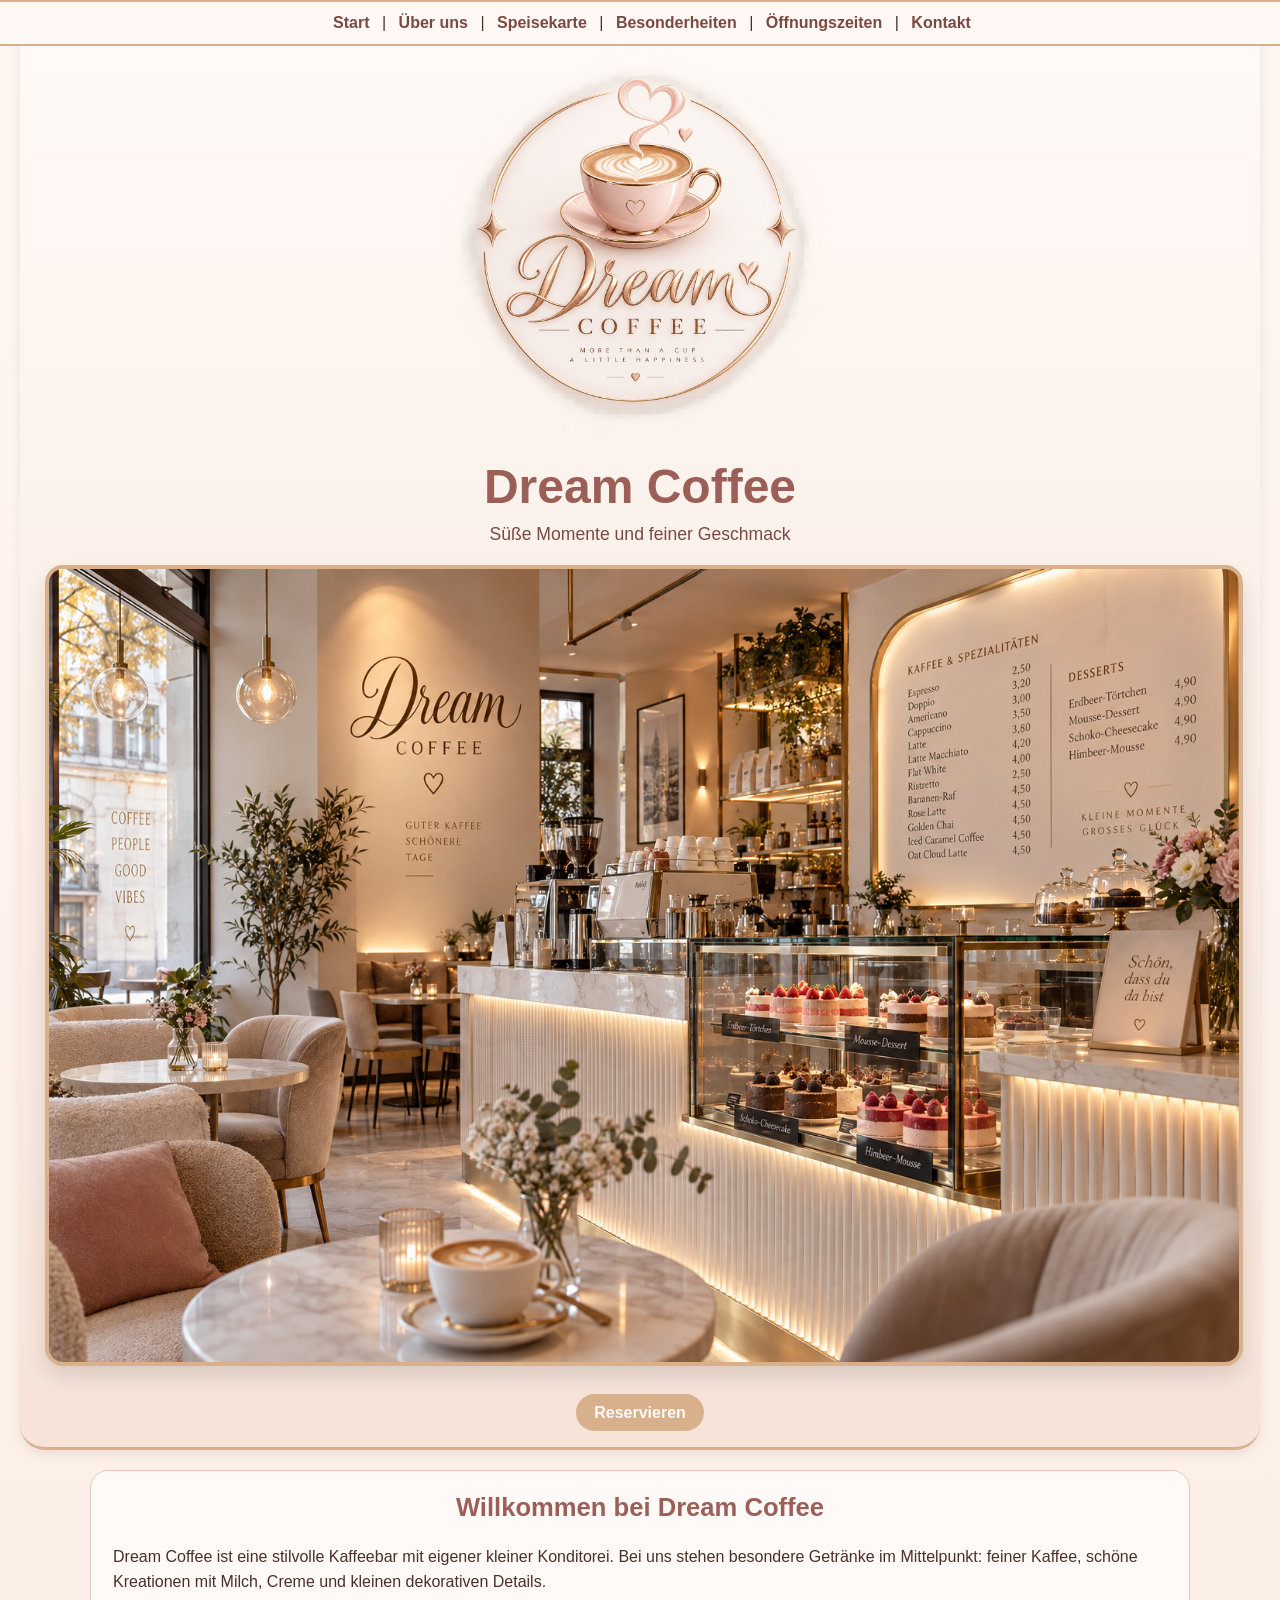
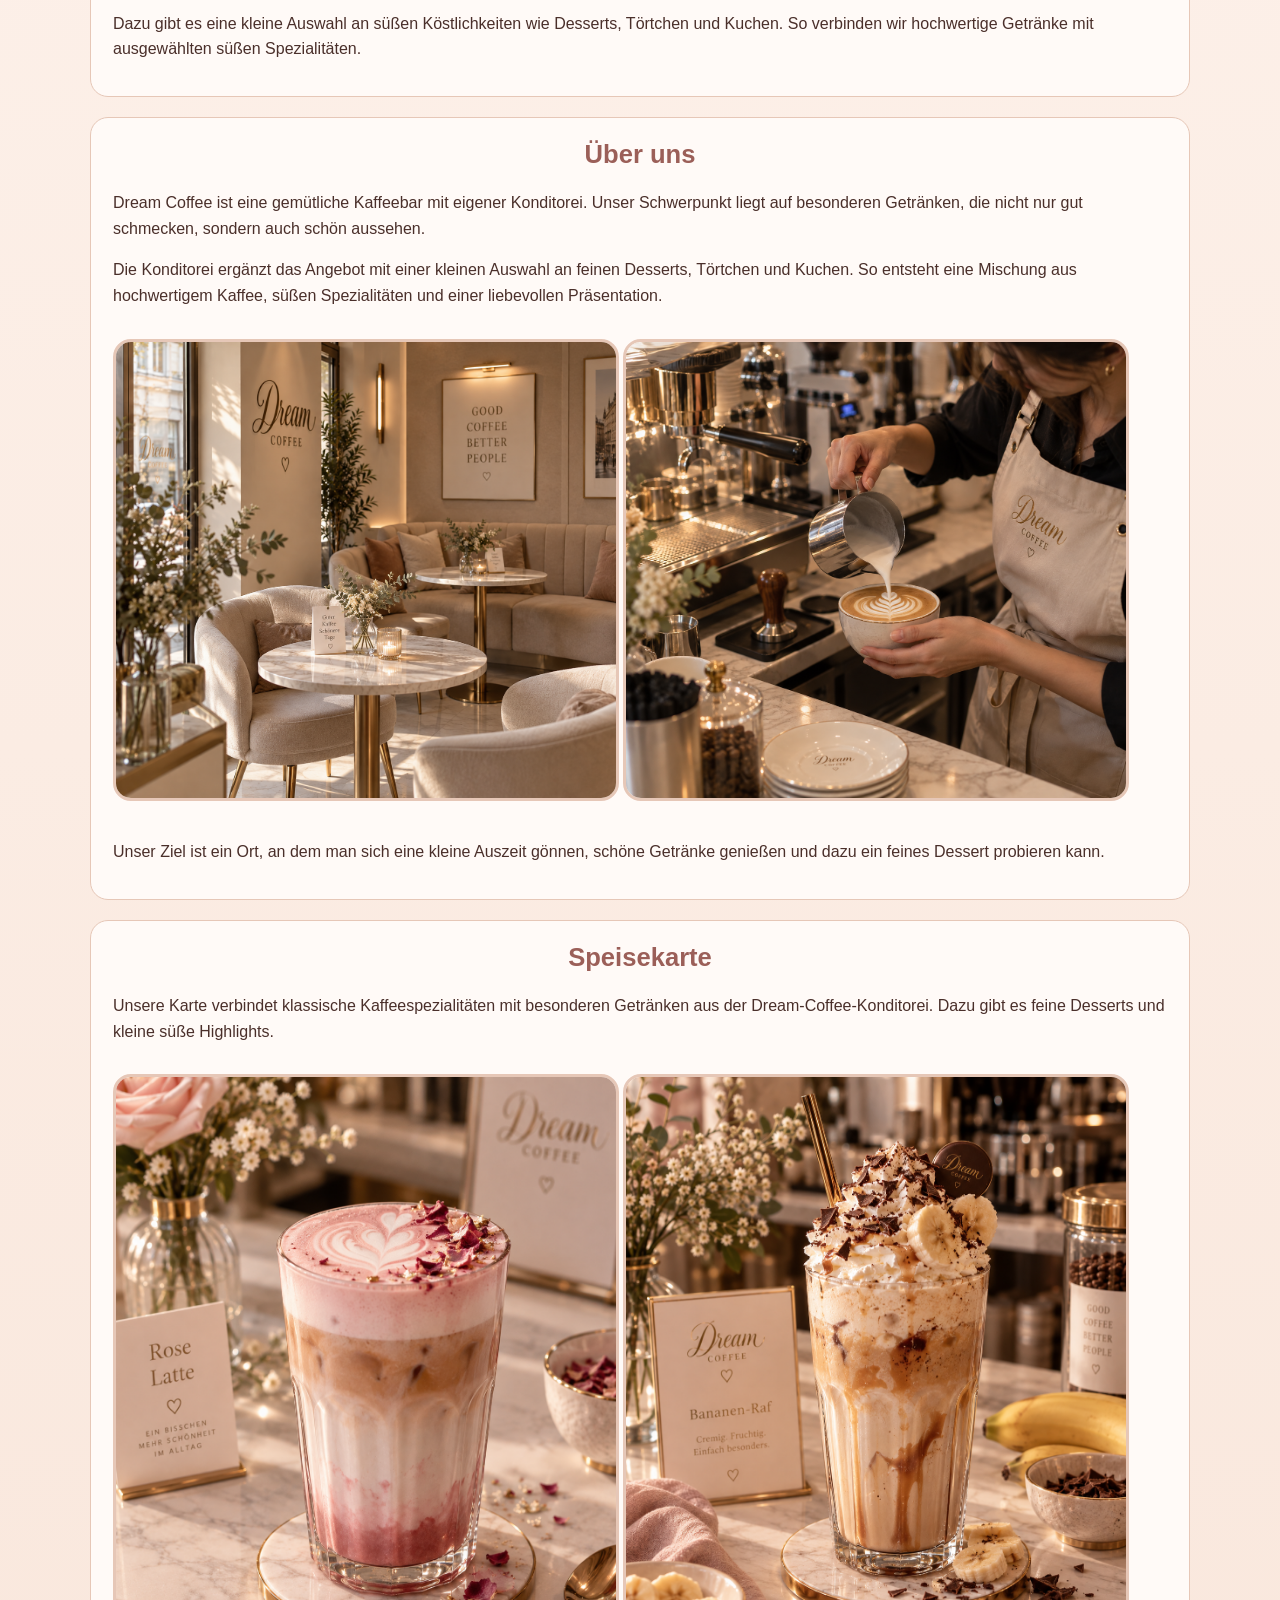
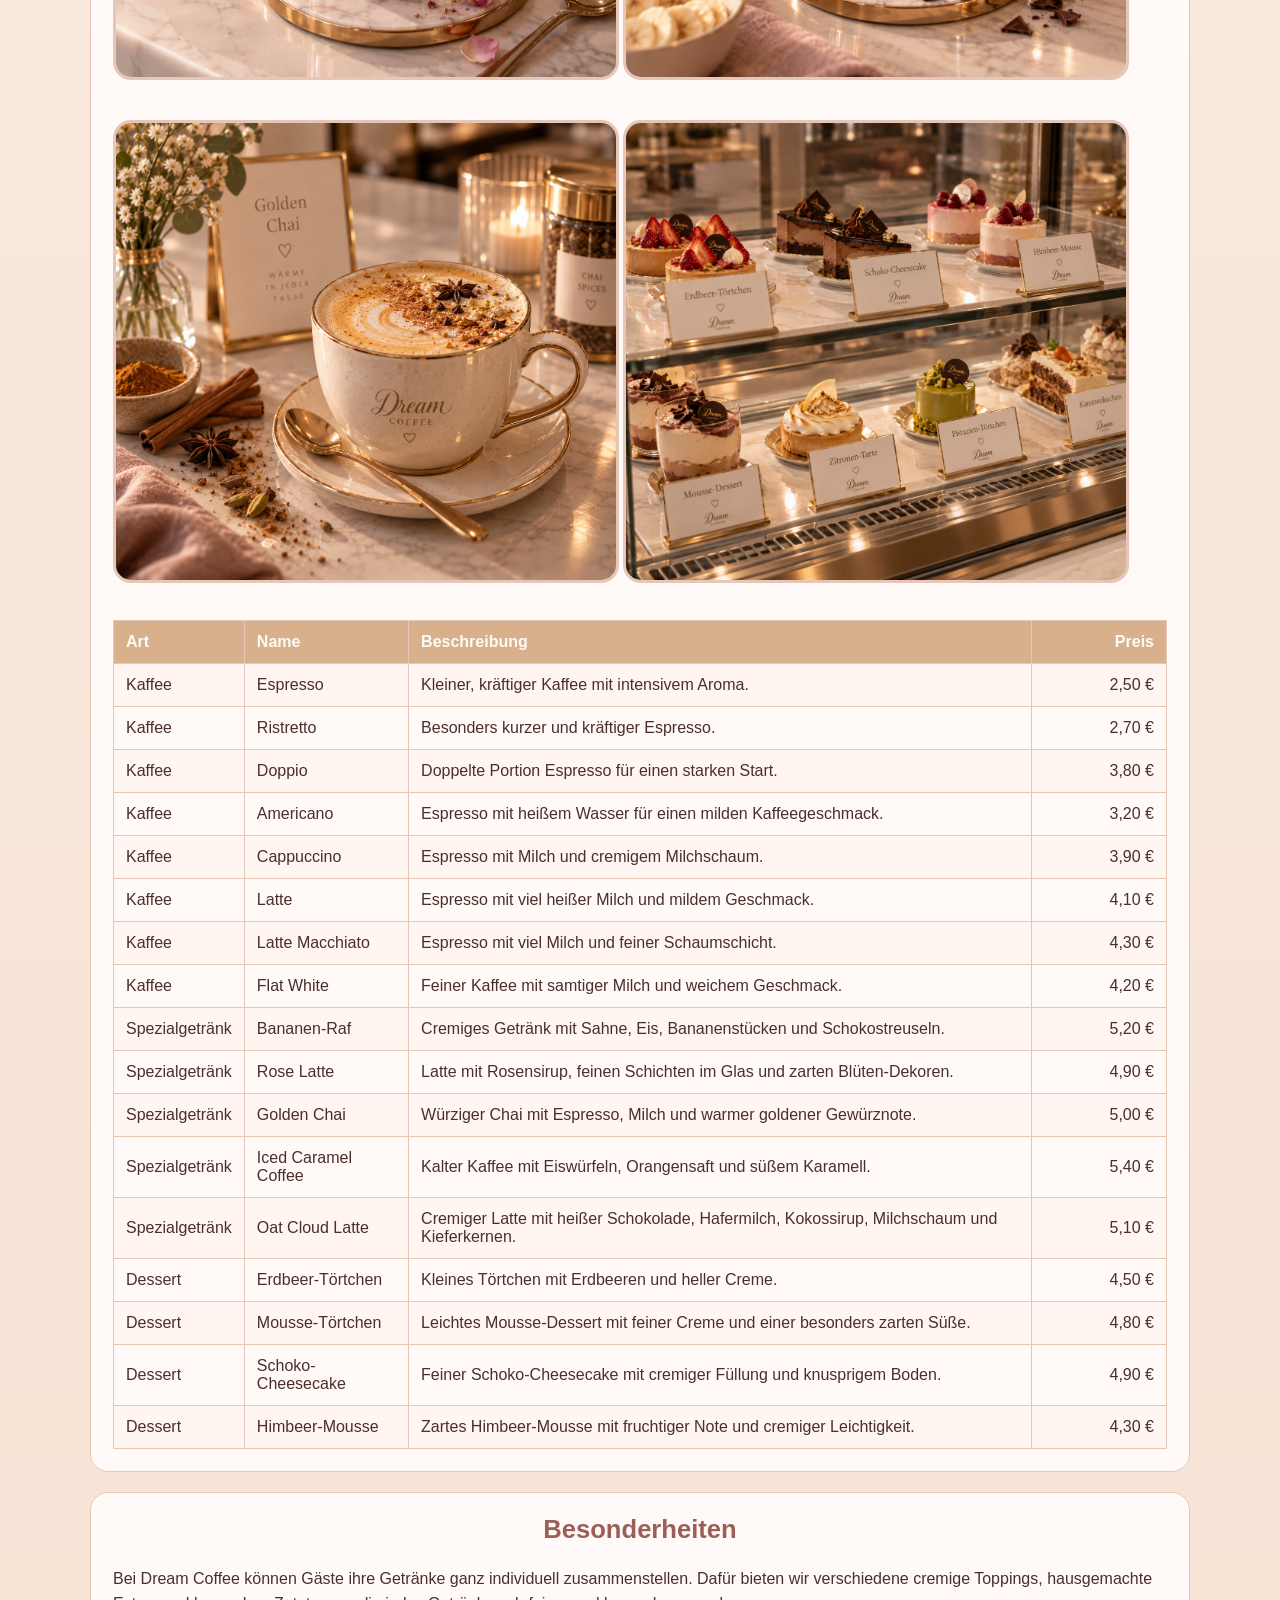
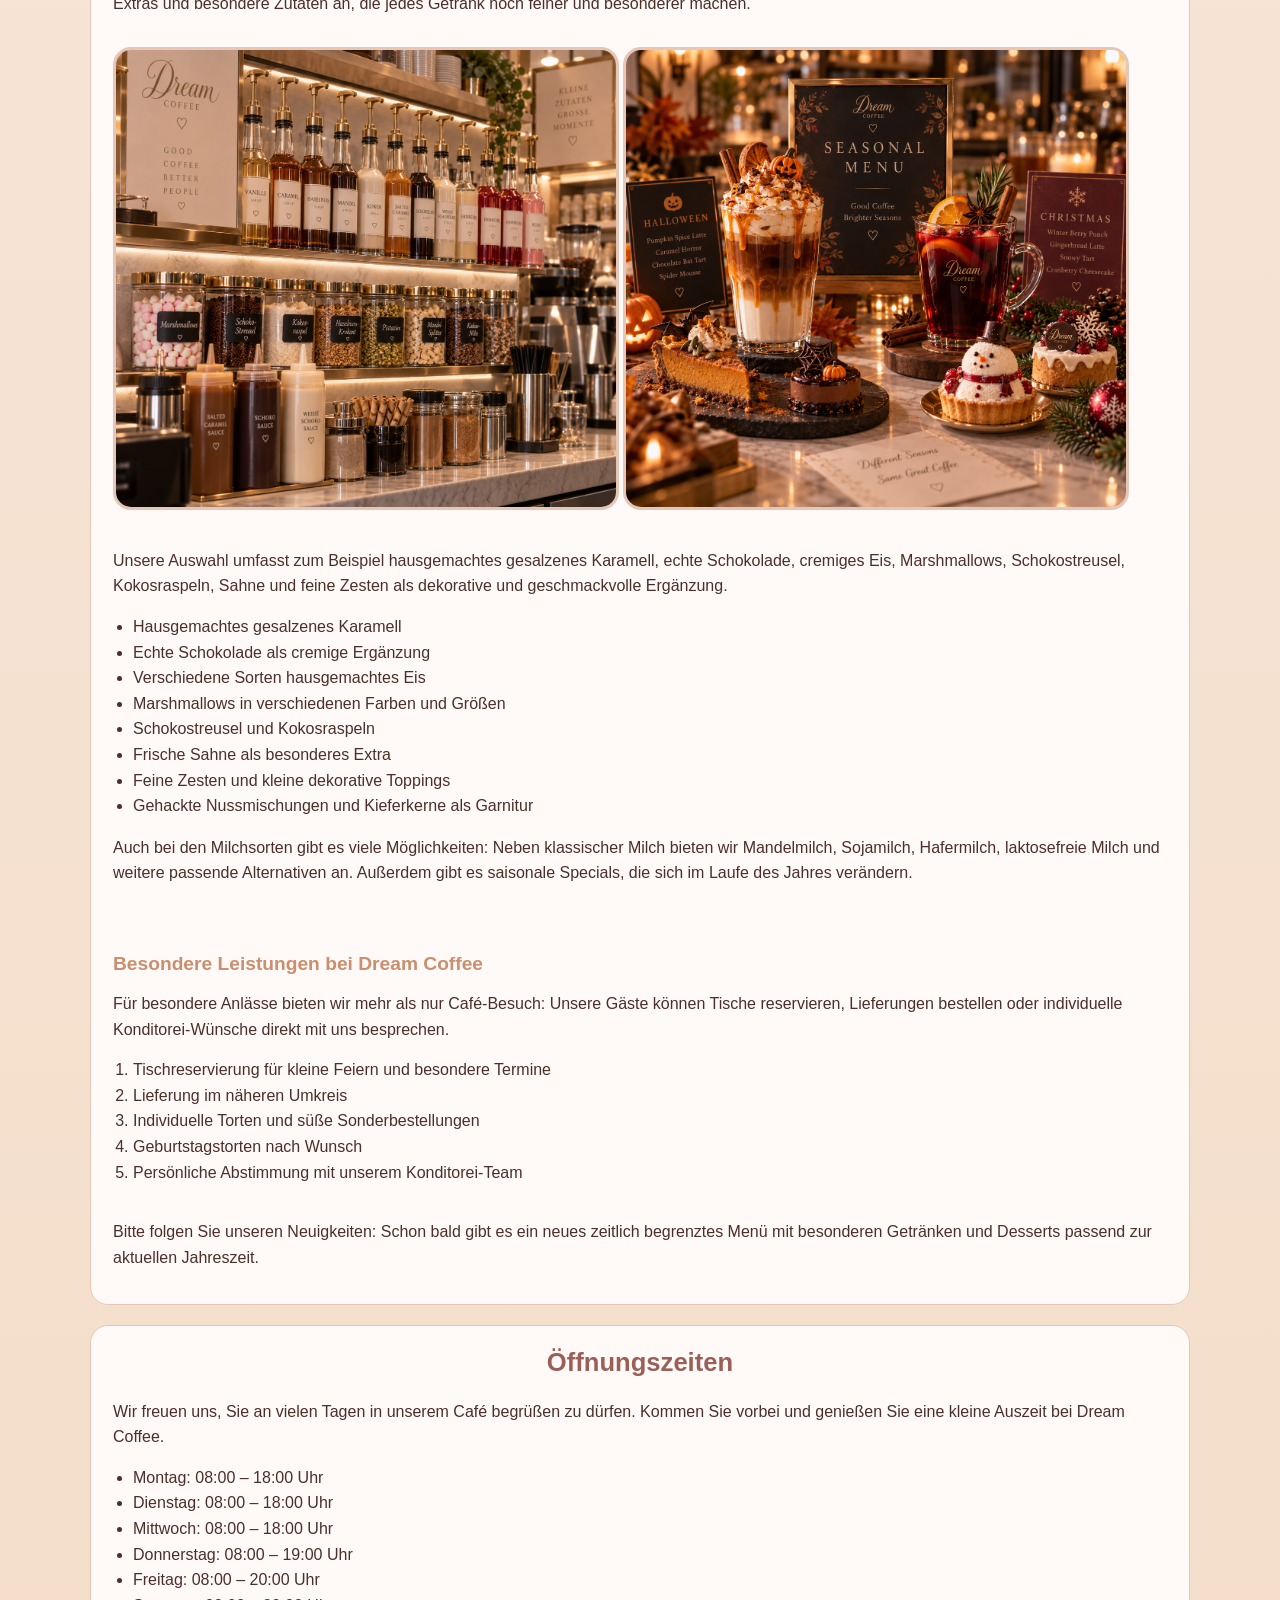
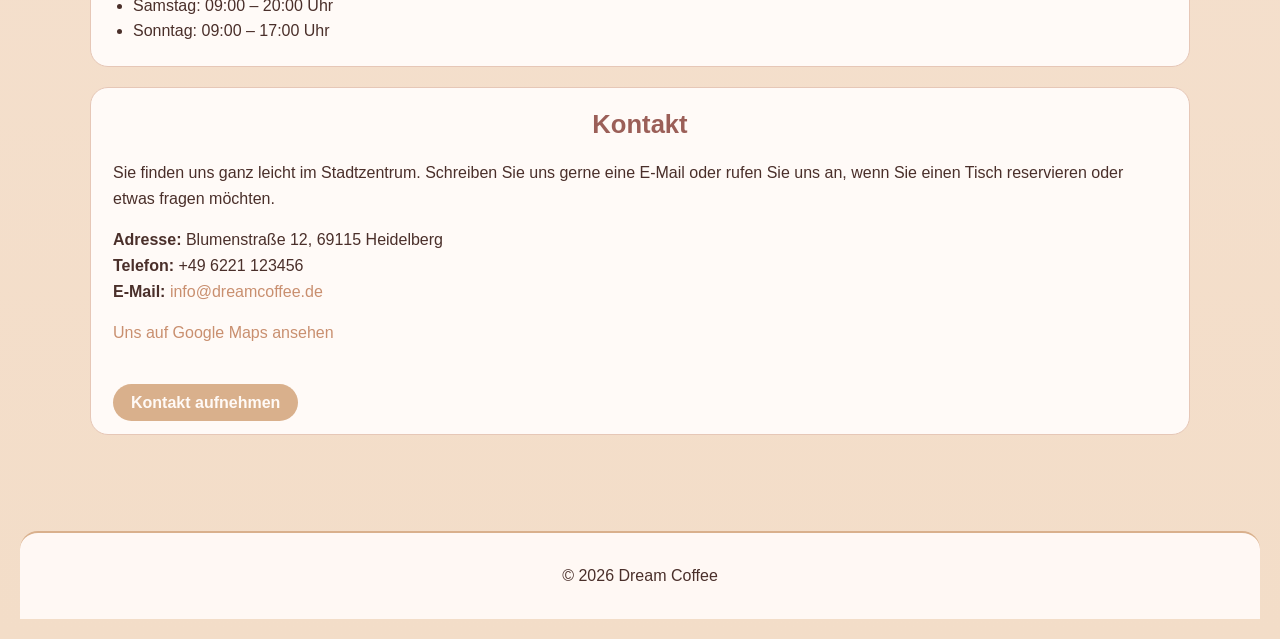
==== index.html @ ef2c7bab "Initial commit" ====
<!doctype html>
<html lang="de">
<head>
    <meta charset="UTF-8">
    <meta name="viewport" content="width=device-width, initial-scale=1.0">
    <title>Dream Coffee</title>
    <link rel="stylesheet" href="style.css">
</head>
<body>

    <header id="top">
        <img src="images/logo.png" alt="Dream Coffee Logo" class="logo">

        <nav class="navigation">
        <a href="#start">Start</a> |
        <a href="#ueber-uns">Über uns</a> |
        <a href="#speisekarte">Speisekarte</a> |
        <a href="#besonderheiten">Besonderheiten</a> |
        <a href="#oeffnungszeiten">Öffnungszeiten</a> |
        <a href="#kontakt">Kontakt</a>
    </nav>


        <h1>Dream Coffee</h1>
        <p>Süße Momente und feiner Geschmack</p>

        <img src="images/titelbild.png" alt="Titelbild von Dream Coffee" class="titelbild">
        <br>

    <a class="button" href="#kontakt">Reservieren</a>
    </header>

    <main>
        <section id="start">
            <h2>Willkommen bei Dream Coffee</h2>

             <p>
        Dream Coffee ist eine stilvolle Kaffeebar mit eigener kleiner
        Konditorei. Bei uns stehen besondere Getränke im Mittelpunkt:
        feiner Kaffee, schöne Kreationen mit Milch, Creme und kleinen
        dekorativen Details.
    </p>

    <p>
        Dazu gibt es eine kleine Auswahl an süßen Köstlichkeiten wie
        Desserts, Törtchen und Kuchen. So verbinden wir hochwertige
        Getränke mit ausgewählten süßen Spezialitäten.
    </p>

        </section>

        <section id="ueber-uns">
            <h2>Über uns</h2>

            <p>
        Dream Coffee ist eine gemütliche Kaffeebar mit eigener Konditorei.
        Unser Schwerpunkt liegt auf besonderen Getränken, die nicht nur gut
        schmecken, sondern auch schön aussehen.
    </p>

    <p>
        Die Konditorei ergänzt das Angebot mit einer kleinen Auswahl an
        feinen Desserts, Törtchen und Kuchen. So entsteht eine Mischung aus
        hochwertigem Kaffee, süßen Spezialitäten und einer liebevollen
        Präsentation.
    </p>

    <img src="images/cafe-interior.png" alt="Innenraum von Dream Coffee" class="sektionbild">
    <img src="images/barista.png" alt="Barista bei der Arbeit" class="sektionbild">

    <p>
        Unser Ziel ist ein Ort, an dem man sich eine kleine Auszeit gönnen,
        schöne Getränke genießen und dazu ein feines Dessert probieren kann.
    </p>

        </section>

        <section id="speisekarte">
            <h2>Speisekarte</h2>

            <p>
        Unsere Karte verbindet klassische Kaffeespezialitäten mit besonderen
        Getränken aus der Dream-Coffee-Konditorei. Dazu gibt es feine Desserts
        und kleine süße Highlights.
    </p>

    <img src="images/rose-latte.png" alt="Rose Latte von Dream Coffee" class="sektionbild">
    <img src="images/bananen-raf.png" alt="Bananen-Raf von Dream Coffee" class="sektionbild">
    <img src="images/golden-chai.png" alt="Golden Chai von Dream Coffee" class="sektionbild">
    <img src="images/desserts.png" alt="Feine Desserts bei Dream Coffee" class="sektionbild">

            <table>
        <tr>
            <th>Art</th>
            <th>Name</th>
            <th>Beschreibung</th>
            <th>Preis</th>
        </tr>

        <tr>
            <td>Kaffee</td>
            <td>Espresso</td>
            <td>Kleiner, kräftiger Kaffee mit intensivem Aroma.</td>
            <td>2,50 €</td>
        </tr>

        <tr>
            <td>Kaffee</td>
            <td>Ristretto</td>
            <td>Besonders kurzer und kräftiger Espresso.</td>
            <td>2,70 €</td>
        </tr>

        <tr>
            <td>Kaffee</td>
            <td>Doppio</td>
            <td>Doppelte Portion Espresso für einen starken Start.</td>
            <td>3,80 €</td>
        </tr>

        <tr>
            <td>Kaffee</td>
            <td>Americano</td>
            <td>Espresso mit heißem Wasser für einen milden Kaffeegeschmack.</td>
            <td>3,20 €</td>
        </tr>
        <tr>
            <td>Kaffee</td>
            <td>Cappuccino</td>
            <td>Espresso mit Milch und cremigem Milchschaum.</td>
            <td>3,90 €</td>
        </tr>
        <tr>
            <td>Kaffee</td>
            <td>Latte</td>
            <td>Espresso mit viel heißer Milch und mildem Geschmack.</td>
            <td>4,10 €</td>
        </tr>
        <tr>
            <td>Kaffee</td>
            <td>Latte Macchiato</td>
            <td>Espresso mit viel Milch und feiner Schaumschicht.</td>
            <td>4,30 €</td>
        </tr>
        <tr>
            <td>Kaffee</td>
            <td>Flat White</td>
            <td>Feiner Kaffee mit samtiger Milch und weichem Geschmack.</td>
            <td>4,20 €</td>
        </tr>
        
        <tr>
            <td>Spezialgetränk</td>
            <td>Bananen-Raf</td>
            <td>Cremiges Getränk mit Sahne, Eis, Bananenstücken und Schokostreuseln.</td>
            <td>5,20 €</td>
        </tr>
        <tr>
            <td>Spezialgetränk</td>
            <td>Rose Latte</td>
            <td>Latte mit Rosensirup, feinen Schichten im Glas und zarten Blüten-Dekoren.</td>
            <td>4,90 €</td>
        </tr>
        <tr>
            <td>Spezialgetränk</td>
            <td>Golden Chai</td>
            <td>Würziger Chai mit Espresso, Milch und warmer goldener Gewürznote.</td>
            <td>5,00 €</td>
        </tr>
        <tr>
            <td>Spezialgetränk</td>
            <td>Iced Caramel Coffee</td>
            <td>Kalter Kaffee mit Eiswürfeln, Orangensaft und süßem Karamell.</td>
            <td>5,40 €</td>
        </tr>
        <tr>
            <td>Spezialgetränk</td>
            <td>Oat Cloud Latte</td>
            <td>Cremiger Latte mit heißer Schokolade, Hafermilch, Kokossirup, Milchschaum und Kieferkernen.</td>
            <td>5,10 €</td>
        </tr>

        <tr>
            <td>Dessert</td>
            <td>Erdbeer-Törtchen</td>
            <td>Kleines Törtchen mit Erdbeeren und heller Creme.</td>
            <td>4,50 €</td>
        </tr>
        <tr>
            <td>Dessert</td>
            <td>Mousse-Törtchen</td>
            <td>Leichtes Mousse-Dessert mit feiner Creme und einer besonders zarten Süße.</td>
            <td>4,80 €</td>
        </tr>
        <tr>
            <td>Dessert</td>
            <td>Schoko-Cheesecake</td>
            <td>Feiner Schoko-Cheesecake mit cremiger Füllung und knusprigem Boden.</td>
            <td>4,90 €</td>
        </tr>
        <tr>
            <td>Dessert</td>
            <td>Himbeer-Mousse</td>
            <td>Zartes Himbeer-Mousse mit fruchtiger Note und cremiger Leichtigkeit.</td>
            <td>4,30 €</td>
        </tr>
    </table> 

        </section>

        <section id="besonderheiten">
            <h2>Besonderheiten</h2>

             <p>
        Bei Dream Coffee können Gäste ihre Getränke ganz individuell
        zusammenstellen. Dafür bieten wir verschiedene cremige Toppings,
        hausgemachte Extras und besondere Zutaten an, die jedes Getränk noch
        feiner und besonderer machen.
    </p>

    <img src="images/toppings.png" alt="Toppings und Extras für Getränke" class="sektionbild">
    <img src="images/seasonal-special.png" alt="Saisonales Special bei Dream Coffee" class="sektionbild">

    <p>
        Unsere Auswahl umfasst zum Beispiel hausgemachtes gesalzenes Karamell,
        echte Schokolade, cremiges Eis, Marshmallows, Schokostreusel,
        Kokosraspeln, Sahne und feine Zesten als dekorative und geschmackvolle
        Ergänzung.
    </p>

    <ul>
        <li>Hausgemachtes gesalzenes Karamell</li>
        <li>Echte Schokolade als cremige Ergänzung</li>
        <li>Verschiedene Sorten hausgemachtes Eis</li>
        <li>Marshmallows in verschiedenen Farben und Größen</li>
        <li>Schokostreusel und Kokosraspeln</li>
        <li>Frische Sahne als besonderes Extra</li>
        <li>Feine Zesten und kleine dekorative Toppings</li>
        <li>Gehackte Nussmischungen und Kieferkerne als Garnitur</li>
    </ul>

    <p>
        Auch bei den Milchsorten gibt es viele Möglichkeiten: Neben klassischer
        Milch bieten wir Mandelmilch, Sojamilch, Hafermilch, laktosefreie Milch
        und weitere passende Alternativen an. Außerdem gibt es saisonale
        Specials, die sich im Laufe des Jahres verändern.
    </p>
    <br>
    <br>


    <h3>Besondere Leistungen bei Dream Coffee</h3>

<p>
    Für besondere Anlässe bieten wir mehr als nur Café-Besuch: Unsere Gäste
    können Tische reservieren, Lieferungen bestellen oder individuelle
    Konditorei-Wünsche direkt mit uns besprechen.
</p>

<ol>
    <li>Tischreservierung für kleine Feiern und besondere Termine</li>
    <li>Lieferung im näheren Umkreis</li>
    <li>Individuelle Torten und süße Sonderbestellungen</li>
    <li>Geburtstagstorten nach Wunsch</li>
    <li>Persönliche Abstimmung mit unserem Konditorei-Team</li>
</ol>
<br>

    <p>
        Bitte folgen Sie unseren Neuigkeiten: Schon bald gibt es ein neues
        zeitlich begrenztes Menü mit besonderen Getränken und Desserts passend
        zur aktuellen Jahreszeit.
    </p>

        </section>

        <section id="oeffnungszeiten">
            <h2>Öffnungszeiten</h2>

            <p>
        Wir freuen uns, Sie an vielen Tagen in unserem Café begrüßen zu dürfen.
        Kommen Sie vorbei und genießen Sie eine kleine Auszeit bei Dream Coffee.
    </p>

    <ul>
        <li>Montag: 08:00 – 18:00 Uhr</li>
        <li>Dienstag: 08:00 – 18:00 Uhr</li>
        <li>Mittwoch: 08:00 – 18:00 Uhr</li>
        <li>Donnerstag: 08:00 – 19:00 Uhr</li>
        <li>Freitag: 08:00 – 20:00 Uhr</li>
        <li>Samstag: 09:00 – 20:00 Uhr</li>
        <li>Sonntag: 09:00 – 17:00 Uhr</li>
    </ul>

        </section>

        <section id="kontakt">
            <h2>Kontakt</h2>

            <p>
        Sie finden uns ganz leicht im Stadtzentrum. Schreiben Sie uns gerne
        eine E-Mail oder rufen Sie uns an, wenn Sie einen Tisch reservieren
        oder etwas fragen möchten.
    </p>

    <p>
        <strong>Adresse:</strong> Blumenstraße 12, 69115 Heidelberg<br>
        <strong>Telefon:</strong> +49 6221 123456<br>
        <strong>E-Mail:</strong> <a href="mailto:info@dreamcoffee.de">info@dreamcoffee.de</a>
    </p>

    <p>
        <a href="https://www.google.com/maps" target="_blank" rel="noopener noreferrer">
            Uns auf Google Maps ansehen
        </a>
    </p>

    <br>
    <br>

    <a class="button" href="contact.html">Kontakt aufnehmen</a>

        </section>
    </main>
    <br>
    <br>


    <footer>
        <p>© 2026 Dream Coffee</p>
    </footer>

</body>
</html>
---- style.css ----
body {
    margin: 20px;
    background: linear-gradient(to bottom, #fff6f1, #f9e7dc, #f3ddc8);
    color: #4a2f2a;
    font-family: Arial, sans-serif;
}

header {
    background: linear-gradient(to bottom, #fffaf7, #f7e3d8);
    padding: 25px;
    text-align: center;
    border-bottom: 3px solid #d9b08c;
    border-radius: 0 0 25px 25px;
    box-shadow: 0 4px 12px rgba(0, 0, 0, 0.08);
    margin-bottom: 20px;
}

h1 {
    color: #9b5f58;
    font-size: 3rem;
    margin: 0;
}

header p {
    color: #7a4a42;
    font-size: 1.1rem;
    margin: 10px 0 20px;
}

.navigation {
    position: fixed;
    top: 0;
    left: 0;
    width: 100%;
    z-index: 1000;
    background-color: #fff8f4;
    padding: 12px;
    text-align: center;
    border-top: 2px solid #d9b08c;
    border-bottom: 2px solid #d9b08c;
    margin-bottom: 20px;
}

.navigation a {
    color: #7a4a42;
    text-decoration: none;
    font-size: 1rem;
    padding: 0 8px;
    font-weight: bold;
}

.navigation a:hover {
    color: #c98f6f;
}

main {
    max-width: 1100px;
    margin: 0 auto;
    padding: 0 20px 20px;
}

section {
    background-color: #fffaf7;
    padding: 22px;
    margin-bottom: 20px;
    border: 1px solid #e6c7b7;
    border-radius: 18px;
}

section h2 {
    color: #9b5f58;
    font-size: 1.6rem;
    margin-top: 0;
    text-align: center;
}

section p {
    font-size: 1rem;
    line-height: 1.6;
    margin-bottom: 12px;
}

.logo {
    width: 400px;
    height: auto;
    margin: 0 auto 10px;
}

.titelbild {
    width: 100%;
    max-width: 1200px;
    height: auto;
    display: block;
    margin: 20px auto;
    border: 4px solid #d9b08c;
    border-radius: 18px;
    box-shadow: 0 10px 22px rgba(0, 0, 0, 0.12);
}

.sektionbild {
    width: 500px;
    max-width: 100%;
    height: auto;
    margin: 18px auto;
    border: 3px solid #e6c7b7;
    border-radius: 18px;
}

table {
    width: 100%;
    border-collapse: collapse;
    margin-top: 15px;
}

th,
td {
    border: 1px solid #e6c7b7;
    padding: 12px;
    text-align: left;
}

th:nth-child(4),
td:nth-child(4) {
    width: 110px;
    white-space: nowrap;
    text-align: right;
}

th {
    background-color: #d9b08c;
    color: #fffaf7;
}

tr:nth-child(even) {
    background-color: #fff6f1;
}

ul,
ol {
    margin: 15px 0 0 20px;
    padding: 0;
    line-height: 1.6;
}

footer {
    background-color: #fff8f4;
    padding: 18px;
    text-align: center;
    border-top: 2px solid #d9b08c;
    border-radius: 18px 18px 0 0;
    margin-top: 20px;
}

.button,
.kontakt-button,
button {
    background-color: #d9b08c;
    color: #fffaf7;
    text-decoration: none;
    padding: 10px 18px;
    border: none;
    border-radius: 20px;
    font-family: inherit;
    font-weight: bold;
    cursor: pointer;
}

.button:hover,
.kontakt-button:hover,
button:hover {
    background-color: #c98f6f;
}

form {
    background-color: #fffaf7;
    padding: 20px;
    border: 1px solid #e6c7b7;
    border-radius: 18px;
    margin-top: 15px;
}

input,
textarea {
    width: 100%;
    padding: 10px;
    border: 1px solid #d9b08c;
    border-radius: 10px;
    font-family: inherit;
    box-sizing: border-box;
}

textarea {
    height: 160px;
    resize: none;
}

figcaption {
    text-align: center;
    margin-top: 8px;
    color: #7a4a42;
    font-style: italic;
    font-size: 0.95rem;
}

h3 {
    color: #c98f6f;
    font-size: 1.2rem;
    margin-bottom: 10px;
}

.kontakt-formular {
    max-width: 800px;
    margin: 0 auto;
}

.contact-logo {
    width: 400px;
    max-width: 100%;
    height: auto;
    display: block;
    margin: 0 auto 20px;
}

a {
    color: #c98f6f;
    text-decoration: none;
}

a:hover {
    color: #9b5f58;
}

.logo,
.sektionbild {
    transition: transform 0.3s ease, box-shadow 0.3s ease;
}

.logo:hover,
.sektionbild:hover {
    transform: scale(1.5);
    box-shadow: 0 8px 20px rgba(0, 0, 0, 0.18);
}
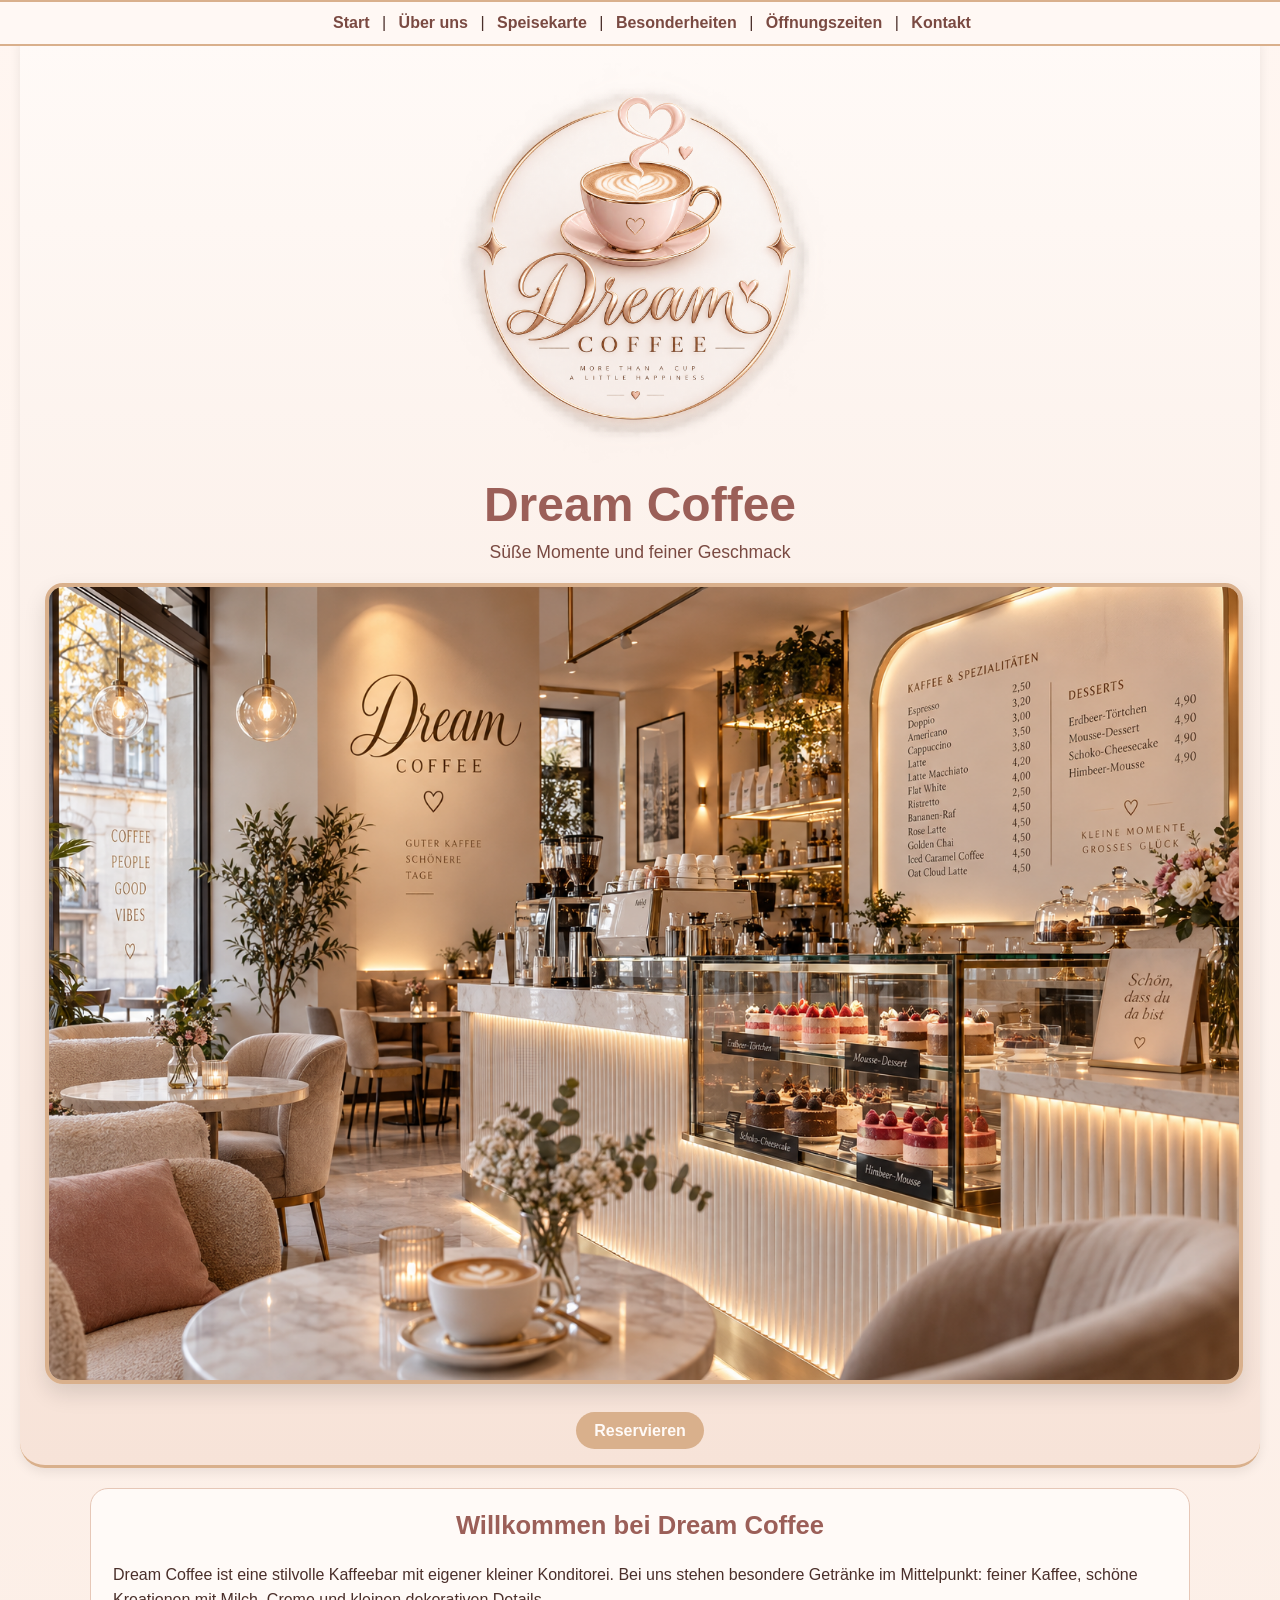
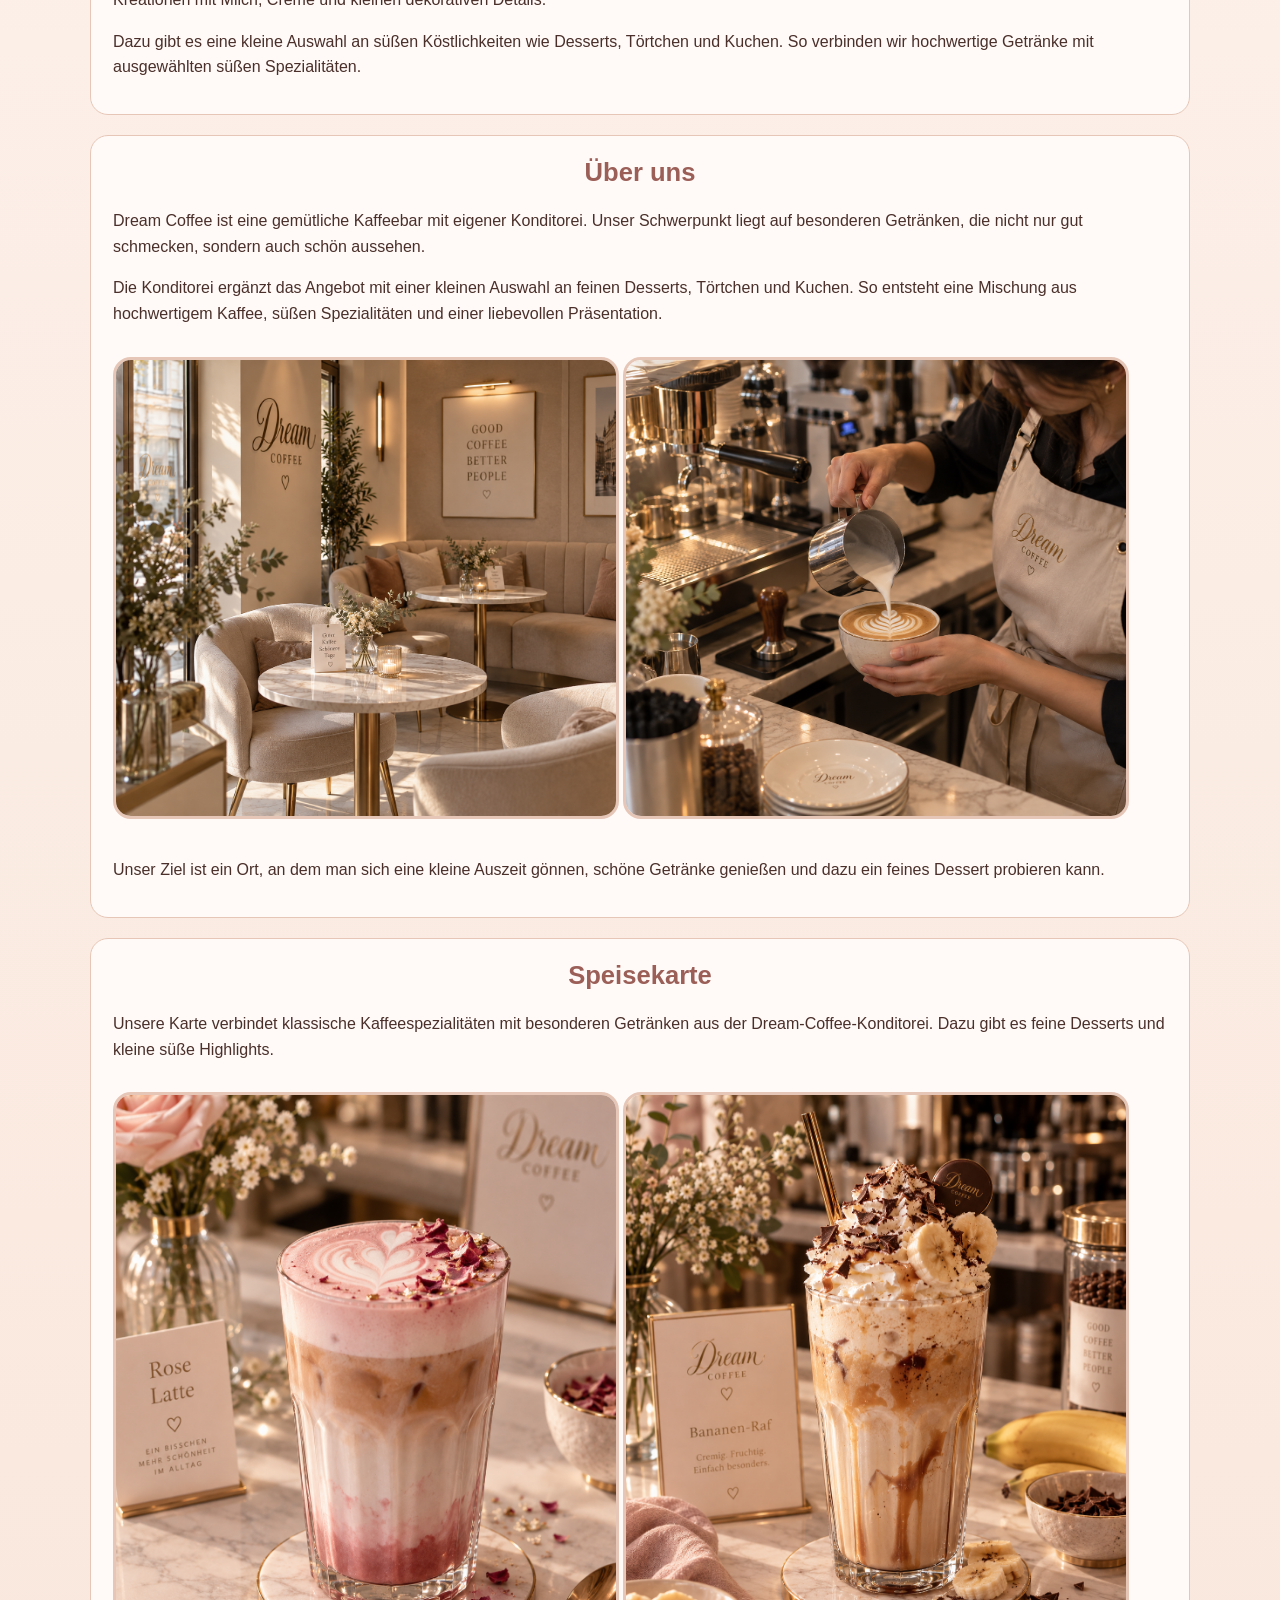
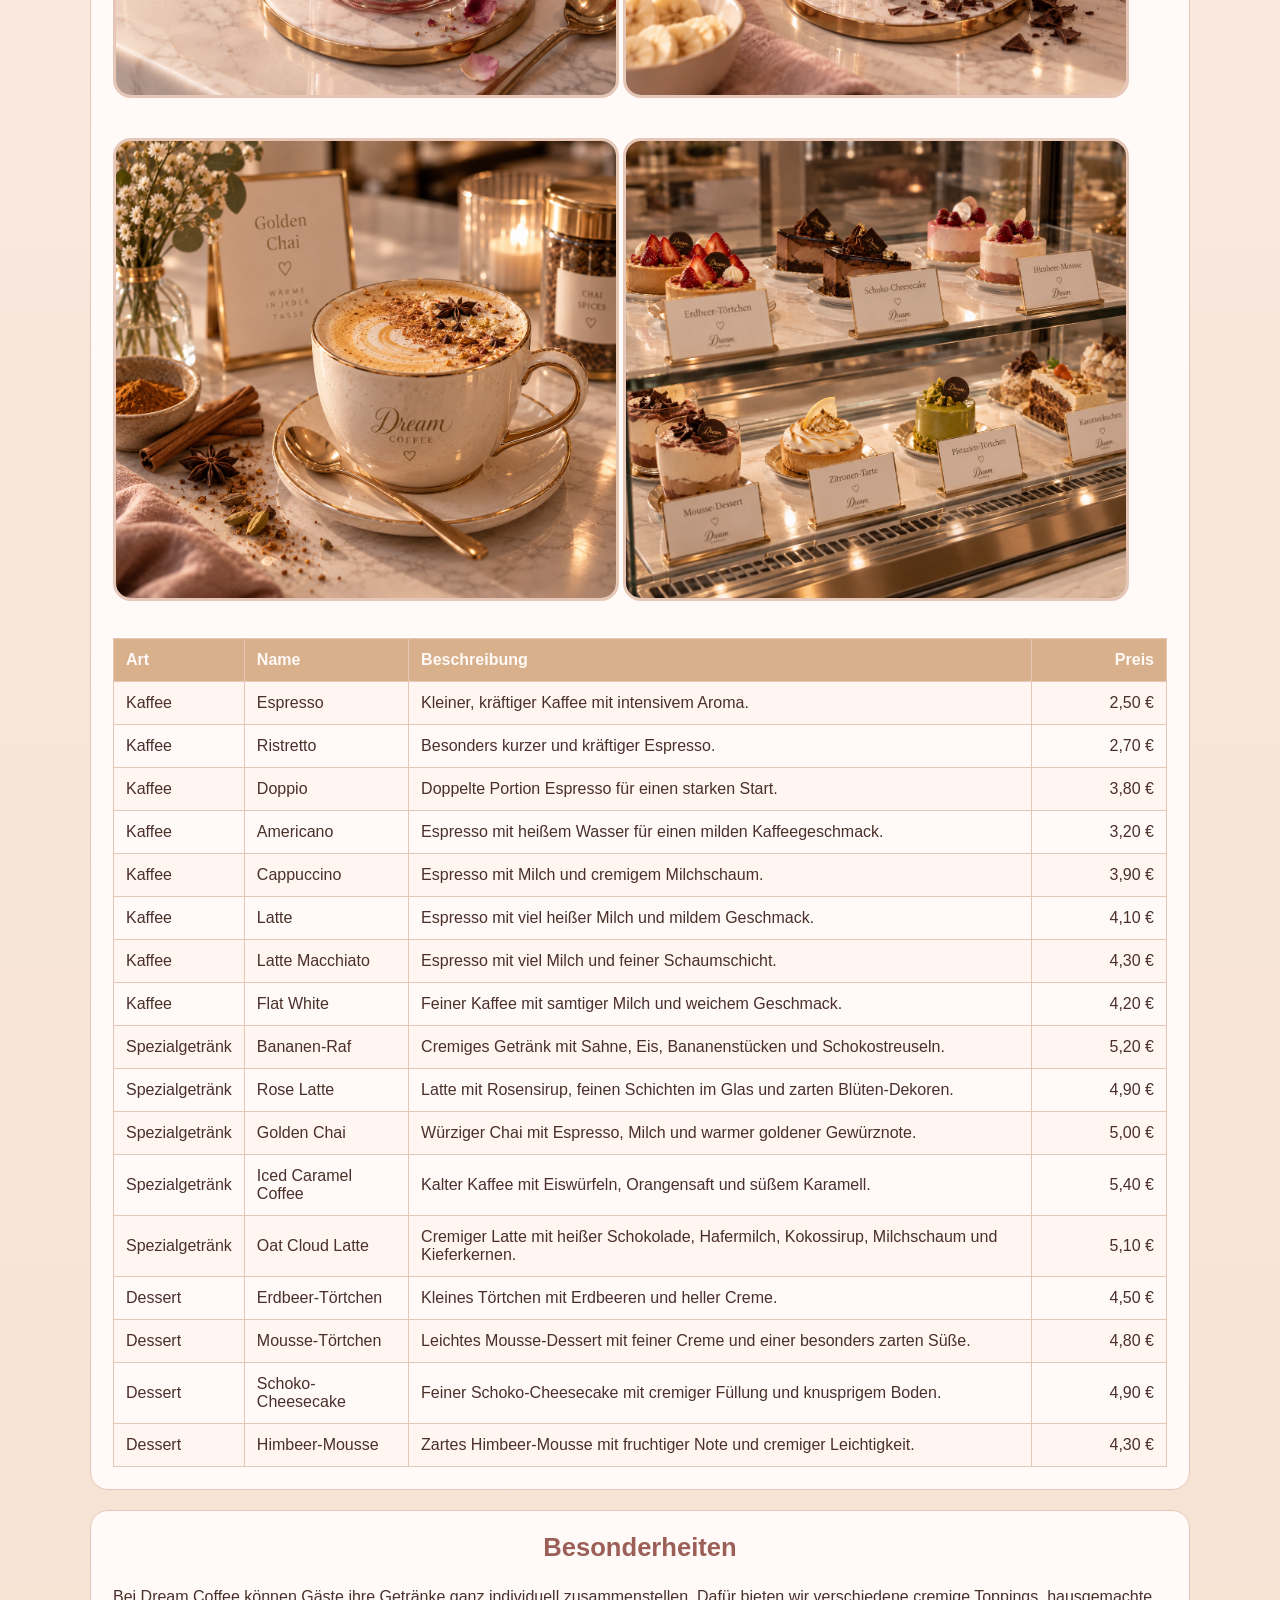
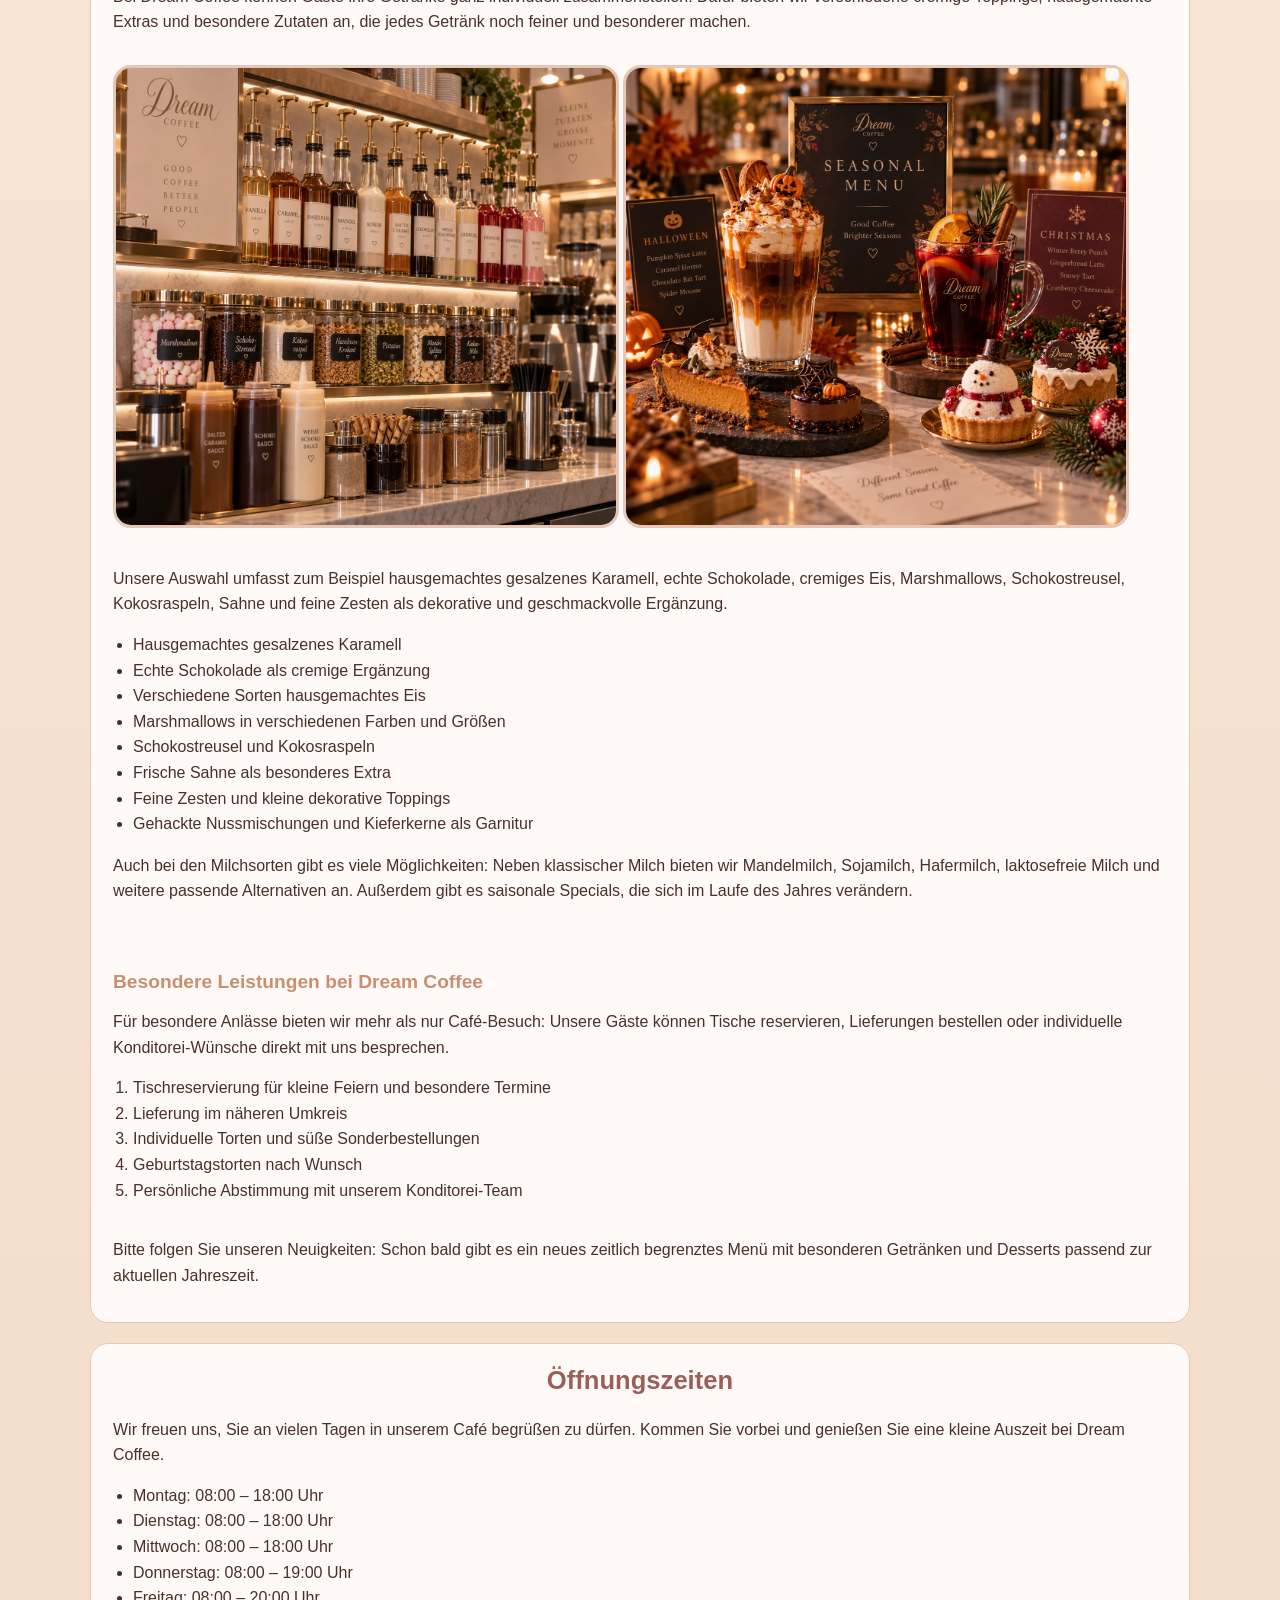
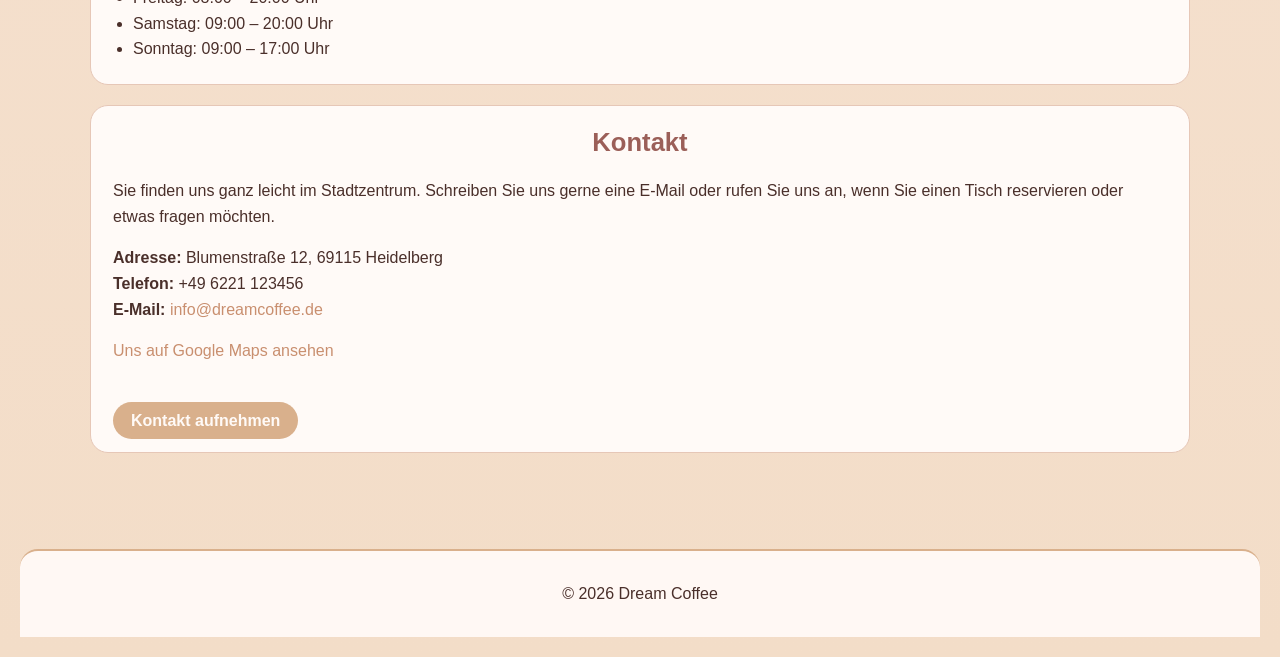
==== commit d9c50af1: "Update index" ====
--- a/index.html
+++ b/index.html
@@ -1,4 +1,4 @@
-<!doctype html>
+<!doctype html>cd D:\Diana\TQ3\LEK\18,09LEK
 <html lang="de">
 <head>
     <meta charset="UTF-8">
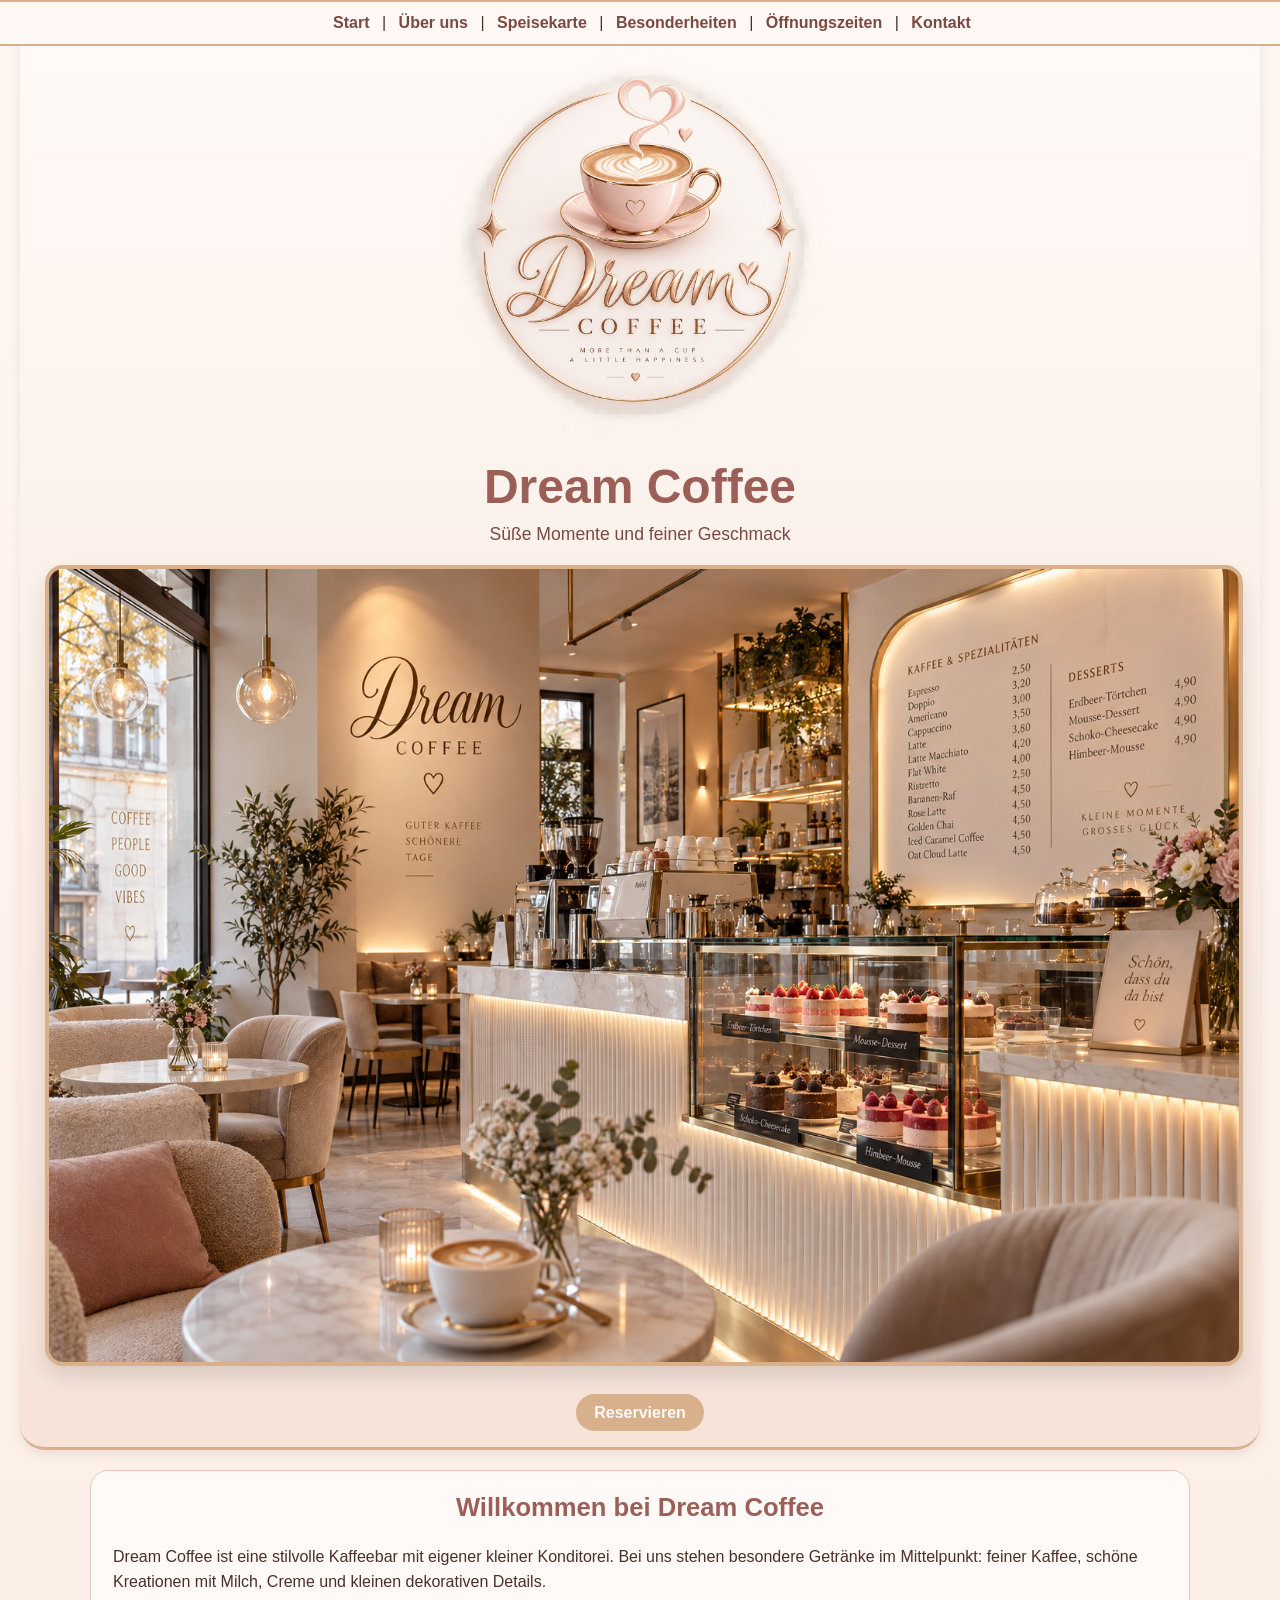
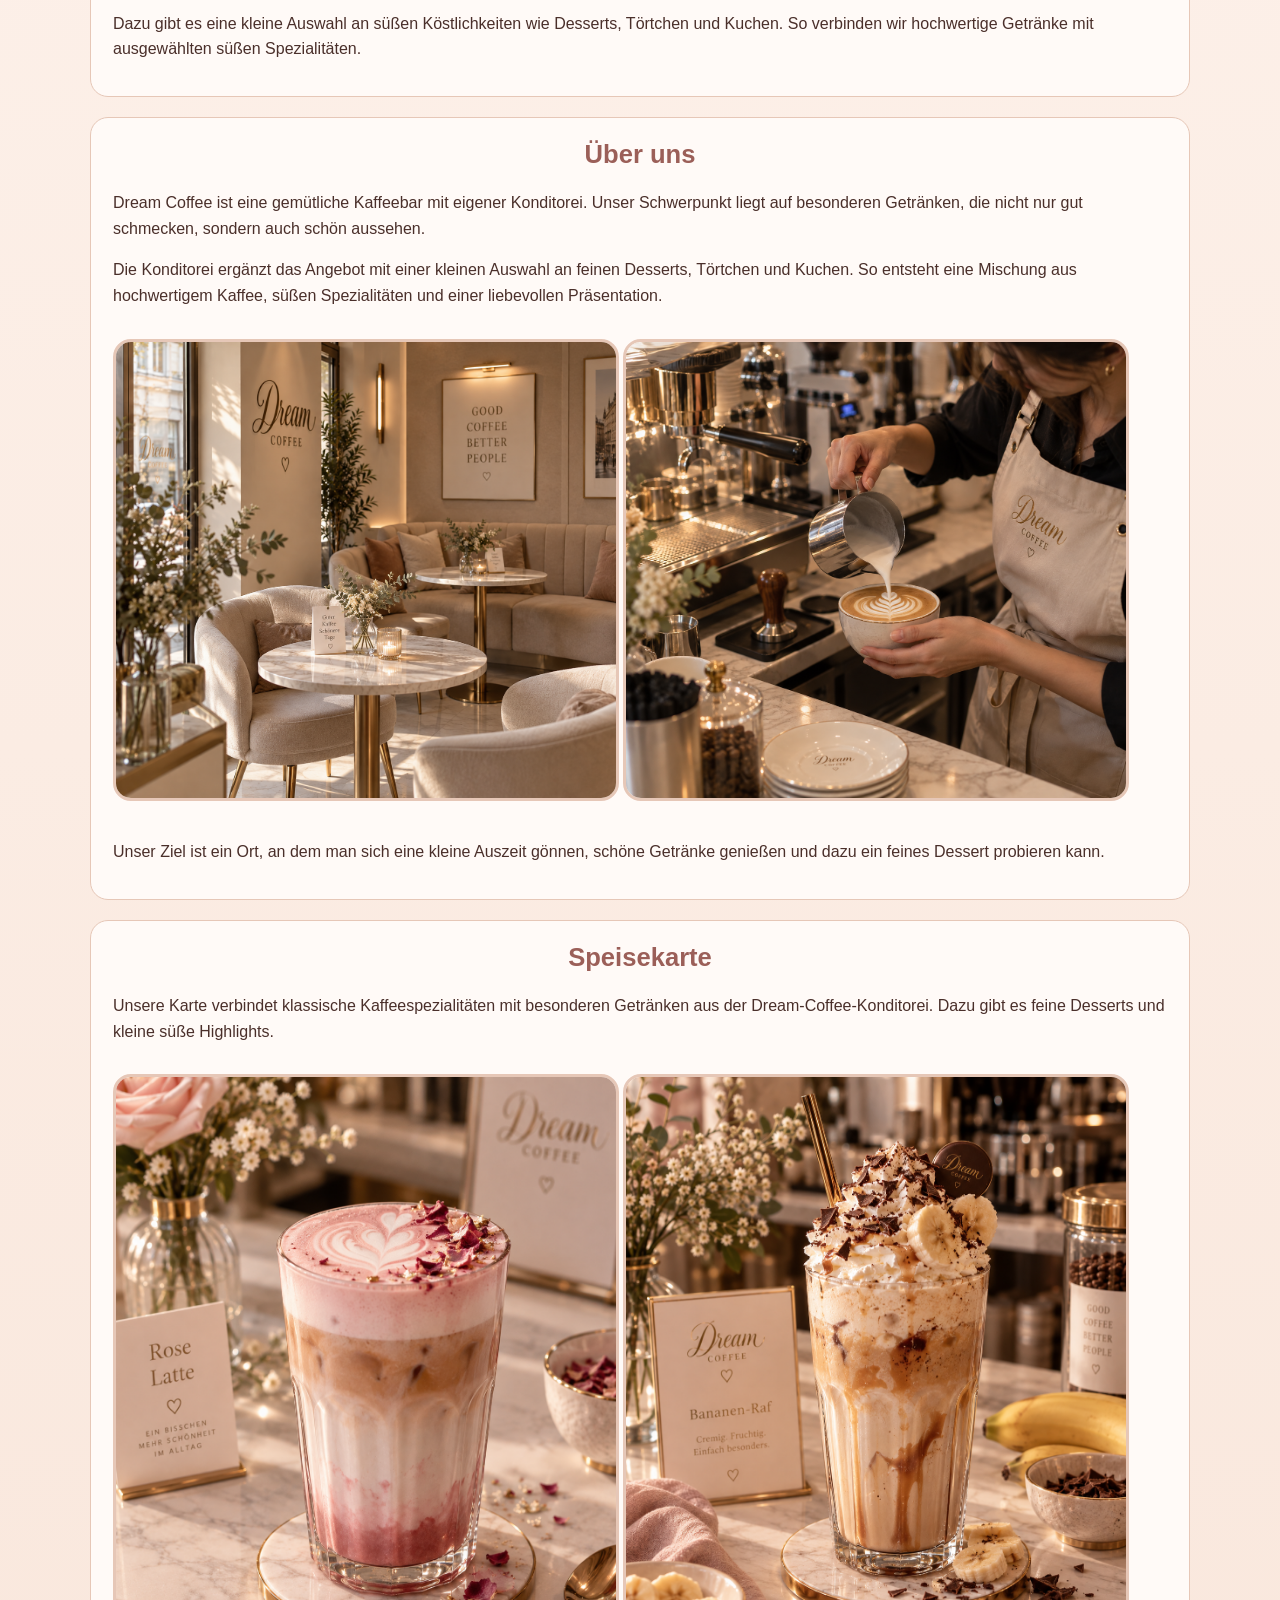
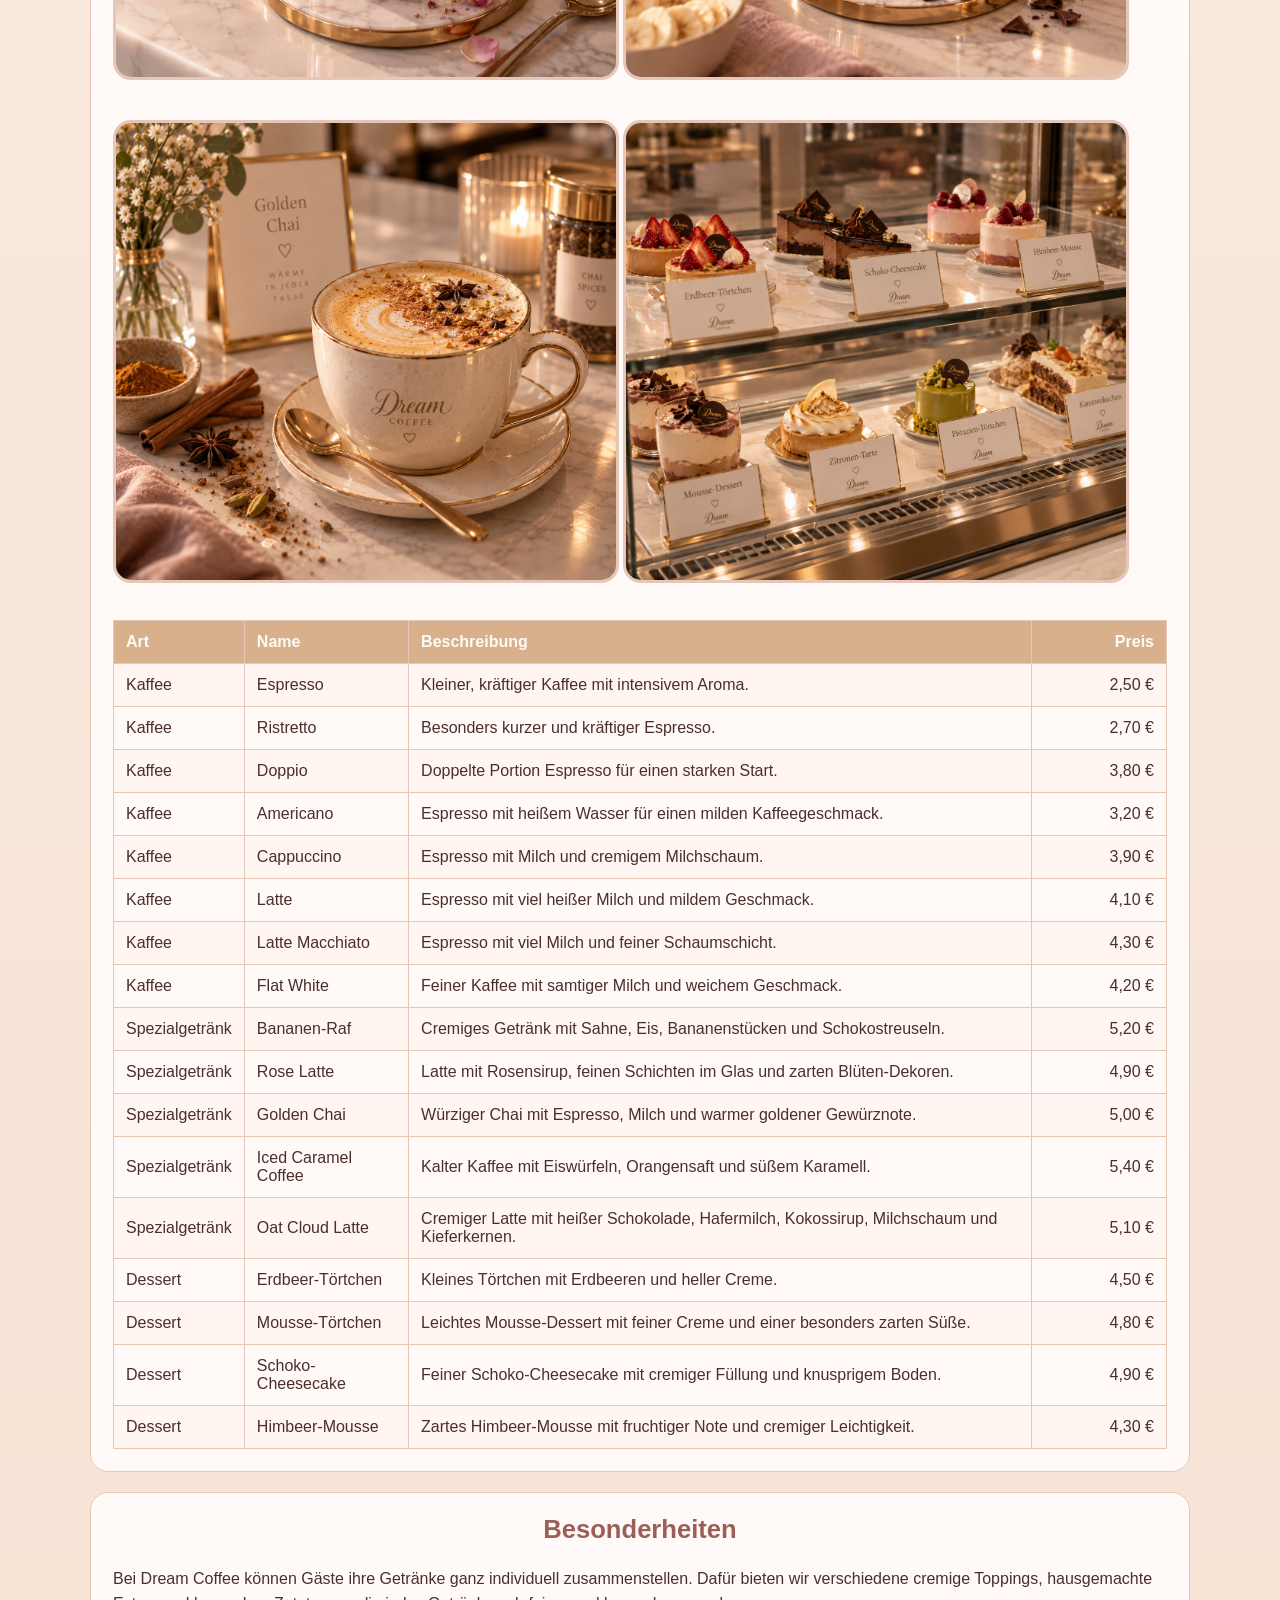
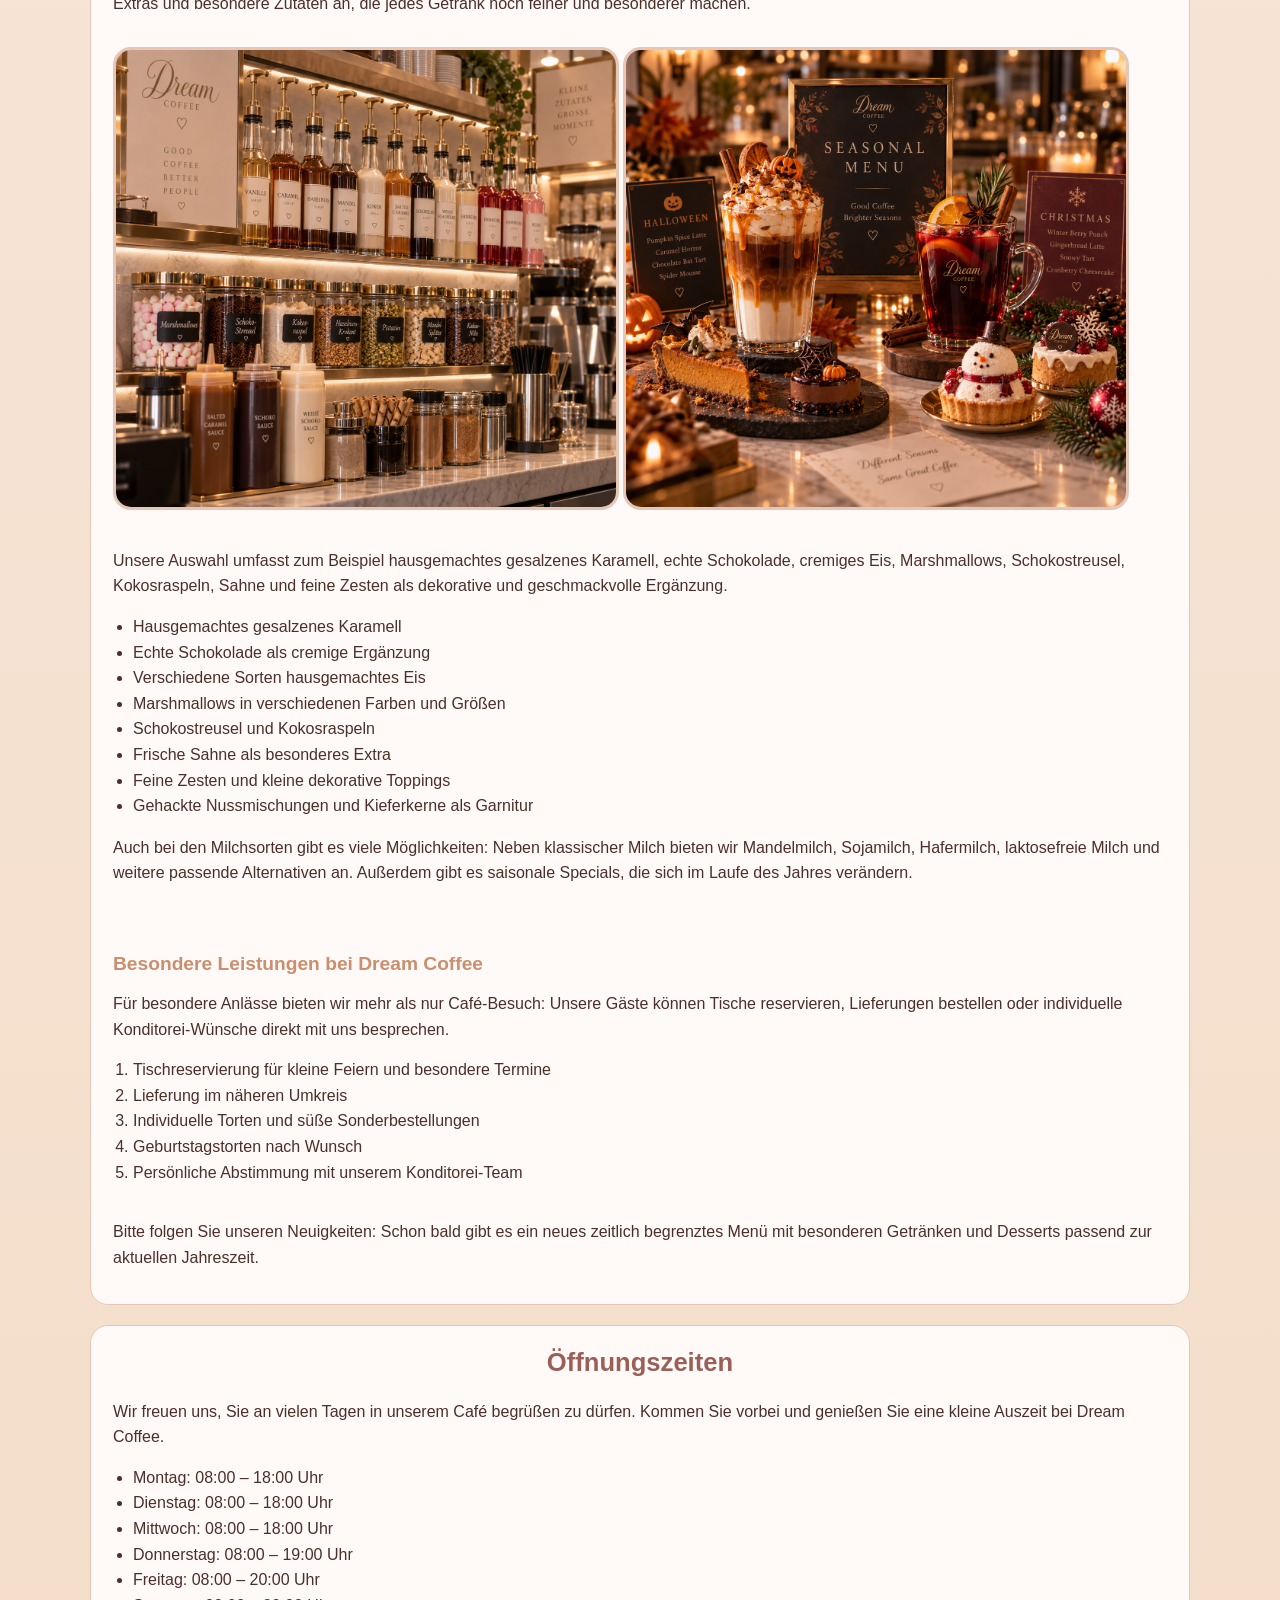
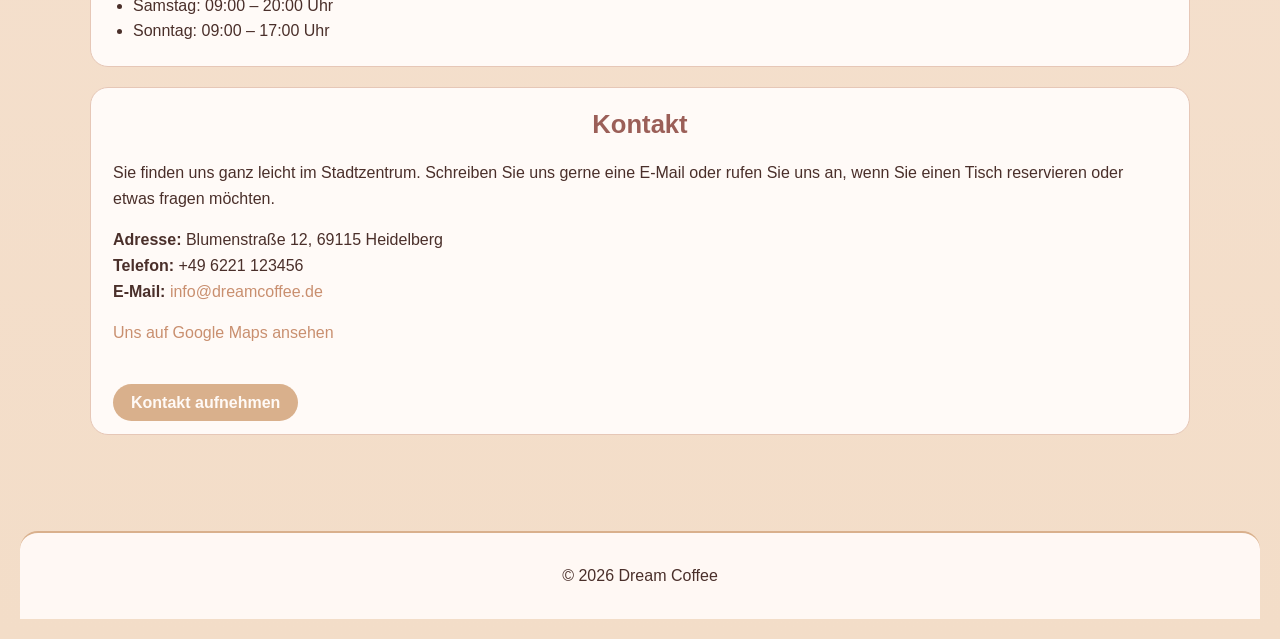
==== commit ae816b85: "handymod2" ====
--- a/index.html
+++ b/index.html
@@ -1,4 +1,4 @@
-<!doctype html>cd D:\Diana\TQ3\LEK\18,09LEK
+<!doctype html>
 <html lang="de">
 <head>
     <meta charset="UTF-8">
--- a/style.css
+++ b/style.css
@@ -239,4 +239,101 @@
 .sektionbild:hover {
     transform: scale(1.5);
     box-shadow: 0 8px 20px rgba(0, 0, 0, 0.18);
+}
+
+@media (max-width: 768px) {
+    body {
+        margin: 8px;
+    }
+
+    header,
+    section,
+    footer {
+        padding: 16px;
+        border-radius: 14px;
+    }
+
+    .logo {
+        width: 120px;
+        height: auto;
+    }
+
+    .titelbild,
+    .sektionbild,
+    .contact-logo {
+        width: 100%;
+        max-width: 100%;
+        height: auto;
+    }
+
+    .navigation {
+        position: static;
+        width: auto;
+        margin: 12px 0;
+        padding: 10px 8px;
+    }
+
+    .navigation a {
+        display: inline-block;
+        margin: 4px 6px;
+        font-size: 0.95rem;
+    }
+
+    main {
+        padding: 0;
+    }
+
+    table {
+        display: block;
+        width: 100%;
+        overflow-x: auto;
+        -webkit-overflow-scrolling: touch;
+    }
+
+    th,
+    td {
+        padding: 8px;
+        font-size: 0.9rem;
+    }
+
+    th:nth-child(3),
+    td:nth-child(3) {
+        min-width: 220px;
+        white-space: normal;
+    }
+
+    th:nth-child(4),
+    td:nth-child(4) {
+        min-width: 90px;
+        white-space: nowrap;
+    }
+
+    .button,
+    .kontakt-button,
+    button {
+        width: 100%;
+        box-sizing: border-box;
+    }
+
+    .bild-grid {
+        grid-template-columns: 1fr;
+    }
+}
+
+@media (hover: hover) and (pointer: fine) {
+    .logo:hover,
+    .titelbild:hover,
+    .sektionbild:hover {
+        transform: scale(1.05);
+        box-shadow: 0 8px 20px rgba(0, 0, 0, 0.18);
+    }
+}
+
+@media (max-width: 768px) {
+    .logo:hover,
+    .titelbild:hover,
+    .sektionbild:hover {
+        transform: none;
+        box-shadow: none;
+    }
 }
